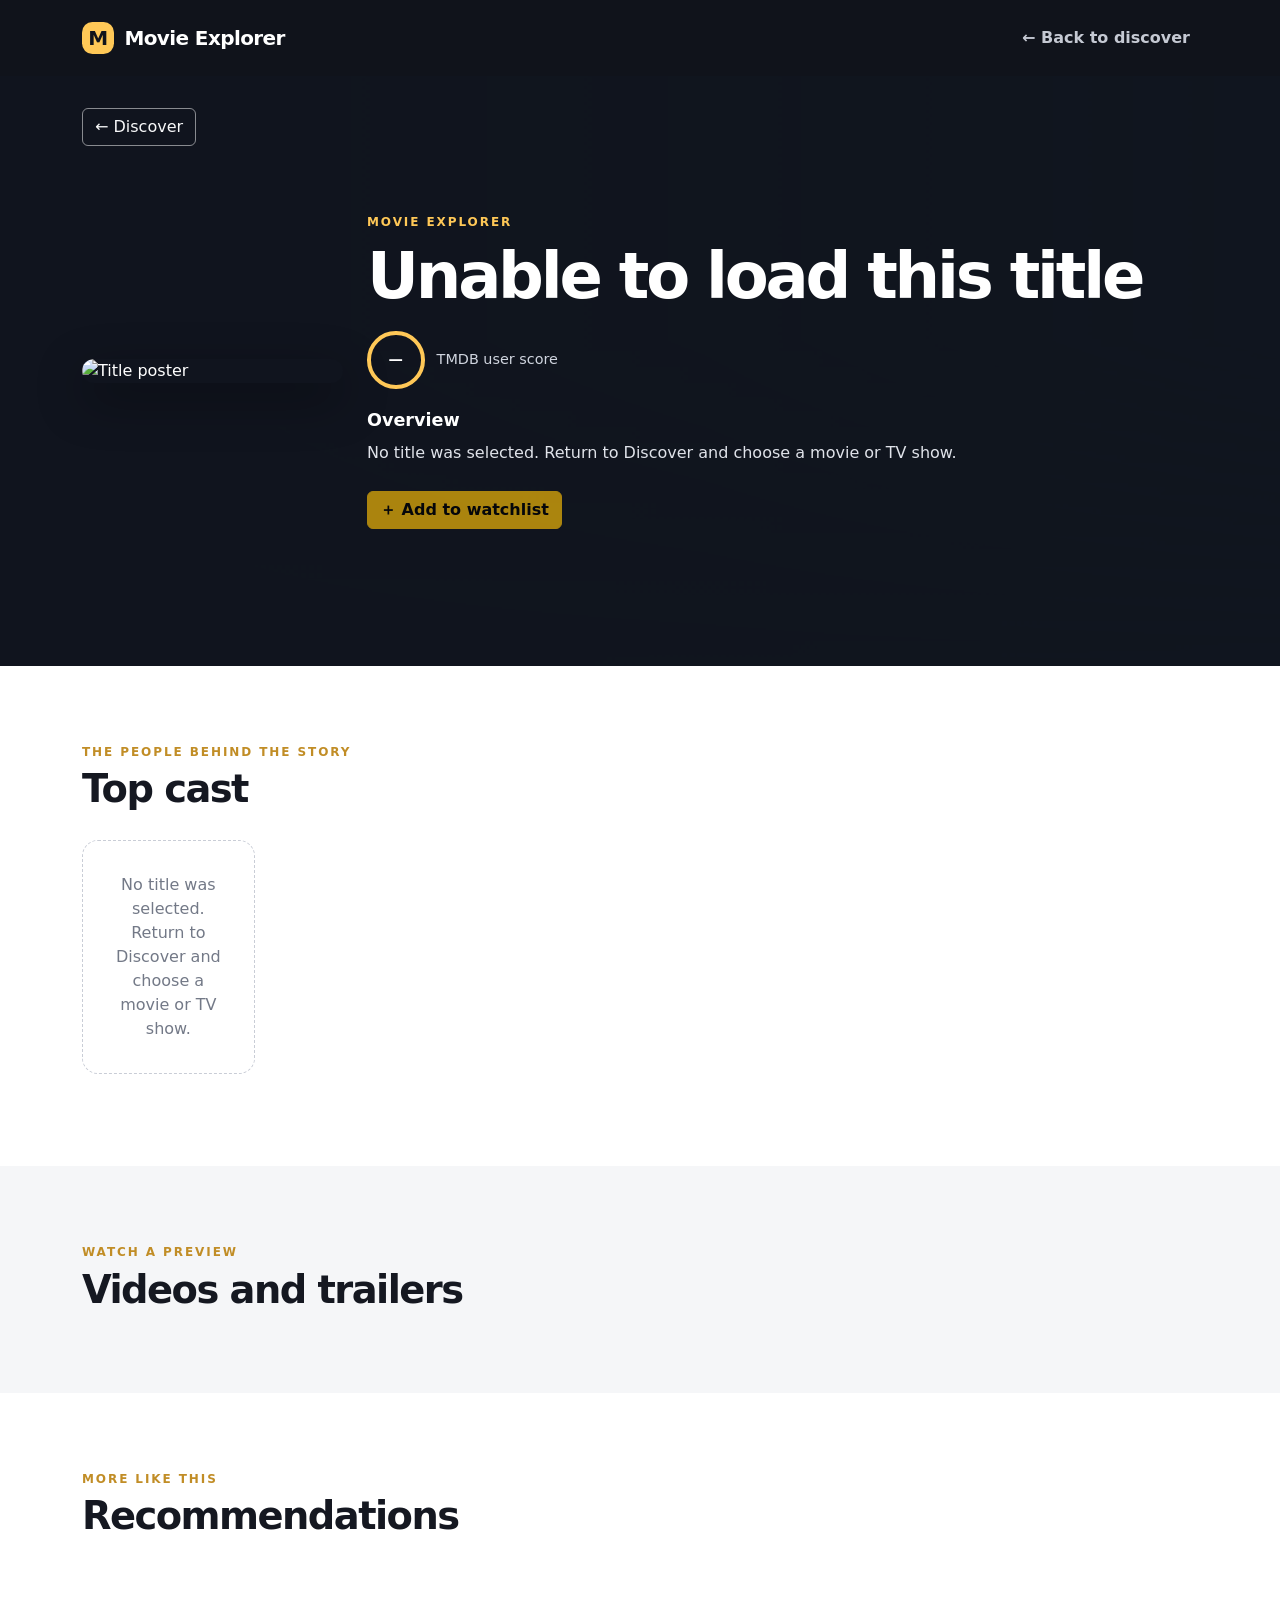
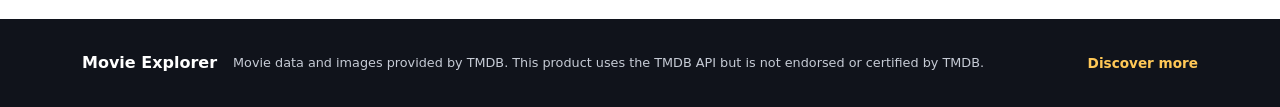
==== details.html @ e49f6921 "Initial Commit" ====
<!doctype html>
<html lang="en">
<head>
  <meta charset="utf-8">
  <meta name="viewport" content="width=device-width, initial-scale=1">
  <meta name="description" content="Movie and TV show details, cast, trailers, and recommendations.">
  <title>Title details | Movie Explorer</title>
  <link href="https://cdn.jsdelivr.net/npm/bootstrap@5.3.3/dist/css/bootstrap.min.css" rel="stylesheet">
  <link href="style.css" rel="stylesheet">
</head>
<body class="details-page">
  <header class="site-header">
    <nav class="navbar navbar-expand-lg navbar-dark site-header__navbar">
      <div class="container">
        <a class="navbar-brand site-header__brand" href="index.html"><span class="site-header__brand-mark">M</span> Movie Explorer</a>
        <button class="navbar-toggler site-header__toggler" type="button" data-bs-toggle="collapse" data-bs-target="#detailsNav" aria-controls="detailsNav" aria-expanded="false" aria-label="Toggle navigation">
          <span class="navbar-toggler-icon"></span>
        </button>
        <div class="collapse navbar-collapse" id="detailsNav">
          <ul class="navbar-nav ms-auto">
            <li class="nav-item"><a class="nav-link" href="index.html">← Back to discover</a></li>
          </ul>
        </div>
      </div>
    </nav>
  </header>

  <main>
    <section class="details-hero" id="detailsHero">
      <div class="details-hero__backdrop" id="backdrop"></div>
      <div class="container details-hero__container">
        <a class="btn btn-outline-light details-hero__back-link" href="index.html">← Discover</a>
        <div class="row align-items-center g-4 details-hero__row">
          <div class="col-7 col-sm-5 col-md-4 col-lg-3">
            <img class="details-hero__poster" id="poster" src="" alt="Title poster">
          </div>
          <div class="col-12 col-md-8 col-lg-9">
            <p class="details-hero__eyebrow" id="typeLabel">MOVIE EXPLORER</p>
            <h1 class="details-hero__title" id="title">Loading title…</h1>
            <p class="details-hero__meta" id="meta"></p>
            <div class="details-hero__score-row">
              <span class="details-hero__score" id="score">—</span>
              <span class="details-hero__score-label">TMDB user score</span>
            </div>
            <h2 class="details-hero__subheading">Overview</h2>
            <p class="details-hero__overview" id="overview">Fetching details…</p>
            <button class="btn btn-warning details-hero__watchlist-button" id="watchlist" type="button">＋ Add to watchlist</button>
          </div>
        </div>
      </div>
    </section>

    <section class="content-section">
      <div class="container">
        <div class="section-heading">
          <p class="section-heading__eyebrow">THE PEOPLE BEHIND THE STORY</p>
          <h2 class="section-heading__title">Top cast</h2>
        </div>
        <div class="row row-cols-2 row-cols-sm-3 row-cols-md-4 row-cols-lg-6 g-3 cast-grid" id="cast"></div>
      </div>
    </section>

    <section class="content-section content-section--muted">
      <div class="container">
        <div class="section-heading">
          <p class="section-heading__eyebrow">WATCH A PREVIEW</p>
          <h2 class="section-heading__title">Videos and trailers</h2>
        </div>
        <div class="row row-cols-1 row-cols-md-2 row-cols-lg-3 g-4 video-grid" id="videos"></div>
      </div>
    </section>

    <section class="content-section">
      <div class="container">
        <div class="section-heading">
          <p class="section-heading__eyebrow">MORE LIKE THIS</p>
          <h2 class="section-heading__title">Recommendations</h2>
        </div>
        <div class="row row-cols-2 row-cols-sm-3 row-cols-lg-5 g-4 movie-grid" id="recommendations"></div>
      </div>
    </section>
  </main>

  <footer class="site-footer">
    <div class="container site-footer__inner">
      <a class="site-footer__brand" href="index.html">Movie Explorer</a>
      <p class="site-footer__text">Movie data and images provided by TMDB. This product uses the TMDB API but is not endorsed or certified by TMDB.</p>
      <a class="site-footer__top" href="index.html">Discover more</a>
    </div>
  </footer>

  <div class="toast-container position-fixed bottom-0 end-0 p-3">
    <div class="toast app-toast" id="toast" role="status" aria-live="polite" aria-atomic="true">
      <div class="toast-header app-toast__header">
        <span class="app-toast__dot"></span>
        <strong class="me-auto">Movie Explorer</strong>
        <button type="button" class="btn-close" data-bs-dismiss="toast" aria-label="Close"></button>
      </div>
      <div class="toast-body" id="toastMessage">Ready to explore.</div>
    </div>
  </div>

  <script src="https://cdn.jsdelivr.net/npm/bootstrap@5.3.3/dist/js/bootstrap.bundle.min.js"></script>
  <script src="details.js"></script>
</body>
</html>
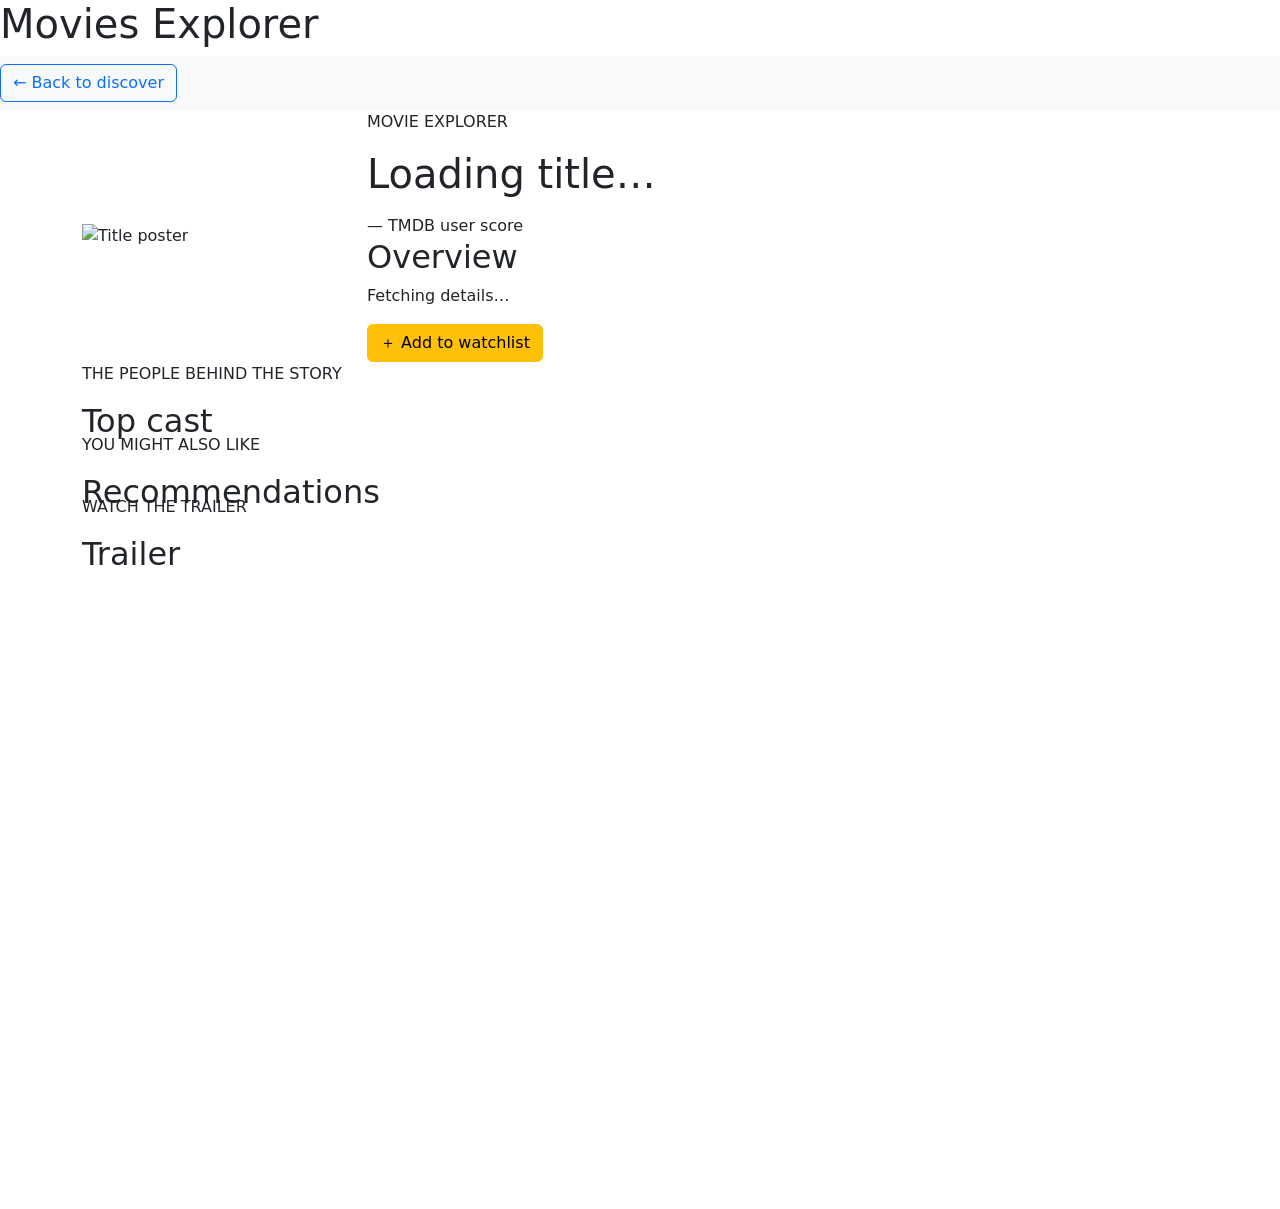
==== commit e6c9c800: "Add files via upload" ====
--- a/details.html
+++ b/details.html
@@ -1,106 +1,76 @@
-<!doctype html>
-<html lang="en">
-<head>
-  <meta charset="utf-8">
-  <meta name="viewport" content="width=device-width, initial-scale=1">
-  <meta name="description" content="Movie and TV show details, cast, trailers, and recommendations.">
-  <title>Title details | Movie Explorer</title>
-  <link href="https://cdn.jsdelivr.net/npm/bootstrap@5.3.3/dist/css/bootstrap.min.css" rel="stylesheet">
-  <link href="style.css" rel="stylesheet">
-</head>
-<body class="details-page">
-  <header class="site-header">
-    <nav class="navbar navbar-expand-lg navbar-dark site-header__navbar">
-      <div class="container">
-        <a class="navbar-brand site-header__brand" href="index.html"><span class="site-header__brand-mark">M</span> Movie Explorer</a>
-        <button class="navbar-toggler site-header__toggler" type="button" data-bs-toggle="collapse" data-bs-target="#detailsNav" aria-controls="detailsNav" aria-expanded="false" aria-label="Toggle navigation">
-          <span class="navbar-toggler-icon"></span>
-        </button>
-        <div class="collapse navbar-collapse" id="detailsNav">
-          <ul class="navbar-nav ms-auto">
-            <li class="nav-item"><a class="nav-link" href="index.html">← Back to discover</a></li>
-          </ul>
-        </div>
-      </div>
-    </nav>
-  </header>
-
-  <main>
-    <section class="details-hero" id="detailsHero">
-      <div class="details-hero__backdrop" id="backdrop"></div>
-      <div class="container details-hero__container">
-        <a class="btn btn-outline-light details-hero__back-link" href="index.html">← Discover</a>
-        <div class="row align-items-center g-4 details-hero__row">
-          <div class="col-7 col-sm-5 col-md-4 col-lg-3">
-            <img class="details-hero__poster" id="poster" src="" alt="Title poster">
-          </div>
-          <div class="col-12 col-md-8 col-lg-9">
-            <p class="details-hero__eyebrow" id="typeLabel">MOVIE EXPLORER</p>
-            <h1 class="details-hero__title" id="title">Loading title…</h1>
-            <p class="details-hero__meta" id="meta"></p>
-            <div class="details-hero__score-row">
-              <span class="details-hero__score" id="score">—</span>
-              <span class="details-hero__score-label">TMDB user score</span>
-            </div>
-            <h2 class="details-hero__subheading">Overview</h2>
-            <p class="details-hero__overview" id="overview">Fetching details…</p>
-            <button class="btn btn-warning details-hero__watchlist-button" id="watchlist" type="button">＋ Add to watchlist</button>
-          </div>
-        </div>
-      </div>
-    </section>
-
-    <section class="content-section">
-      <div class="container">
-        <div class="section-heading">
-          <p class="section-heading__eyebrow">THE PEOPLE BEHIND THE STORY</p>
-          <h2 class="section-heading__title">Top cast</h2>
-        </div>
-        <div class="row row-cols-2 row-cols-sm-3 row-cols-md-4 row-cols-lg-6 g-3 cast-grid" id="cast"></div>
-      </div>
-    </section>
-
-    <section class="content-section content-section--muted">
-      <div class="container">
-        <div class="section-heading">
-          <p class="section-heading__eyebrow">WATCH A PREVIEW</p>
-          <h2 class="section-heading__title">Videos and trailers</h2>
-        </div>
-        <div class="row row-cols-1 row-cols-md-2 row-cols-lg-3 g-4 video-grid" id="videos"></div>
-      </div>
-    </section>
-
-    <section class="content-section">
-      <div class="container">
-        <div class="section-heading">
-          <p class="section-heading__eyebrow">MORE LIKE THIS</p>
-          <h2 class="section-heading__title">Recommendations</h2>
-        </div>
-        <div class="row row-cols-2 row-cols-sm-3 row-cols-lg-5 g-4 movie-grid" id="recommendations"></div>
-      </div>
-    </section>
-  </main>
-
-  <footer class="site-footer">
-    <div class="container site-footer__inner">
-      <a class="site-footer__brand" href="index.html">Movie Explorer</a>
-      <p class="site-footer__text">Movie data and images provided by TMDB. This product uses the TMDB API but is not endorsed or certified by TMDB.</p>
-      <a class="site-footer__top" href="index.html">Discover more</a>
-    </div>
-  </footer>
-
-  <div class="toast-container position-fixed bottom-0 end-0 p-3">
-    <div class="toast app-toast" id="toast" role="status" aria-live="polite" aria-atomic="true">
-      <div class="toast-header app-toast__header">
-        <span class="app-toast__dot"></span>
-        <strong class="me-auto">Movie Explorer</strong>
-        <button type="button" class="btn-close" data-bs-dismiss="toast" aria-label="Close"></button>
-      </div>
-      <div class="toast-body" id="toastMessage">Ready to explore.</div>
-    </div>
-  </div>
-
-  <script src="https://cdn.jsdelivr.net/npm/bootstrap@5.3.3/dist/js/bootstrap.bundle.min.js"></script>
-  <script src="details.js"></script>
-</body>
-</html>
+<!DOCTYPE html>
+<html lang="en">
+<head>
+    <meta charset="UTF-8">
+    <meta name="viewport" content="width=device-width, initial-scale=1.0">
+    <link rel="stylesheet" href="https://cdn.jsdelivr.net/npm/bootstrap@5.3.3/dist/css/bootstrap.min.css">
+    <link rel="stylesheet" href="style.css">
+    <title>Details</title>
+</head>
+<body>
+    <header class="header">
+        <h1 class="header__logo">Movies Explorer</h1>
+        <nav class="navbar navbar-expand-lg navbar-light bg-light">
+            <a href="index.html" class="btn btn-outline-primary">← Back to discover</a>
+        </nav>
+    </header>
+
+    <main class="details">
+        <section class="details-hero" id="detailsHero">
+            <div class="details-hero__backdrop" id="backdrop"></div>
+            <div class="container details-hero__container">
+                <div class="row align-items-center g-4 details-hero__row">
+                    <div class="col-7 col-sm-5 col-md-4 col-lg-3">
+                        <img class="details-hero__poster" id="poster" src="" alt="Title poster">
+                    </div>
+                    <div class="col-12 col-md-8 col-lg-9">
+                        <p class="details-hero__eyebrow" id="typeLabel">MOVIE EXPLORER</p>
+                        <h1 class="details-hero__title" id="title">Loading title…</h1>
+                        <p class="details-hero__meta" id="meta"></p>
+                        <div class="details-hero__score-row">
+                            <span class="details-hero__score" id="score">—</span>
+                            <span class="details-hero__score-label">TMDB user score</span>
+                        </div>
+                        <h2 class="details-hero__subheading">Overview</h2>
+                        <p class="details-hero__overview" id="overview">Fetching details…</p>
+                        <button class="btn btn-warning details-hero__watchlist-button" id="watchlist" type="button">＋ Add to watchlist</button>
+                    </div>
+                </div>
+            </div>
+        </section>
+
+        <section class="content-section">
+            <div class="container">
+                <div class="section-heading">
+                    <p class="section-heading__eyebrow">THE PEOPLE BEHIND THE STORY</p>
+                    <h2 class="section-heading__title">Top cast</h2>
+                </div>
+                <div class="row row-cols-2 row-cols-sm-3 row-cols-md-4 row-cols-lg-6 g-3 cast-grid" id="cast"></div>
+            </div>
+        </section>
+        <section class="content-section">
+            <div class="container">
+                <div class="section-heading">
+                    <p class="section-heading__eyebrow">YOU MIGHT ALSO LIKE</p>
+                    <h2 class="section-heading__title">Recommendations</h2>
+                </div>
+                <div class="row row-cols-2 row-cols-sm-3 row-cols-md-4 row-cols-lg-5 g-4 movie-grid" id="recommendations"></div>
+            </div>
+        </section>
+        <section class="content-section">
+            <div class="container">
+                <div class="section-heading">
+                    <p class="section-heading__eyebrow">WATCH THE TRAILER</p>
+                    <h2 class="section-heading__title">Trailer</h2>
+                </div>
+                <div class="ratio ratio-16x9" id="trailerContainer">
+                    <iframe id="trailer" src="" title="YouTube video player" allowfullscreen></iframe>
+                </div>
+            </div>
+        </section>
+
+    </main>
+    <script src="https://cdn.jsdelivr.net/npm/bootstrap@5.3.3/dist/js/bootstrap.bundle.min.js"></script>
+    <script src="details.js"></script>
+</body>
+</html>
--- a/style.css
+++ b/style.css
@@ -0,0 +1,63 @@
+.movie-card,
+.person-card {
+    overflow: hidden;
+    border: 0;
+    border-radius: 0.75rem;
+}
+
+.movie-card__poster {
+    width: 100%;
+    aspect-ratio: 2 / 3;
+    object-fit: cover;
+    max-height: 260px;
+}
+
+.person-card__poster {
+    width: 100%;
+    aspect-ratio: 2 / 3;
+    object-fit: cover;
+    max-height: 220px;
+}
+
+.movie-card__body {
+    padding: 0.75rem;
+}
+
+.movie-card__title,
+.person-card__title {
+    font-size: 0.95rem;
+    line-height: 1.3;
+    overflow-wrap: anywhere;
+}
+
+.movie-card__rating {
+    margin-bottom: 0.65rem;
+    font-size: 0.85rem;
+}
+
+.movie-card__watchlist-button {
+    font-size: 0.78rem;
+    padding: 0.4rem 0.5rem;
+    white-space: normal;
+}
+
+.section-heading__tab.active,
+.section-heading__tab.is-active {
+    box-shadow: 0 0 0 0.12rem rgba(33, 37, 41, 0.18);
+}
+
+button[aria-pressed="true"] {
+    font-weight: 600;
+}
+
+.movie-grid__placeholder {
+    height: 250px;
+    border-radius: 0.75rem;
+}
+
+@media (max-width: 576px) {
+    .movie-card__poster { max-height: 210px; }
+    .person-card__poster { max-height: 190px; }
+    .movie-card__body { padding: 0.55rem; }
+    .movie-card__title, .person-card__title { font-size: 0.85rem; }
+}
